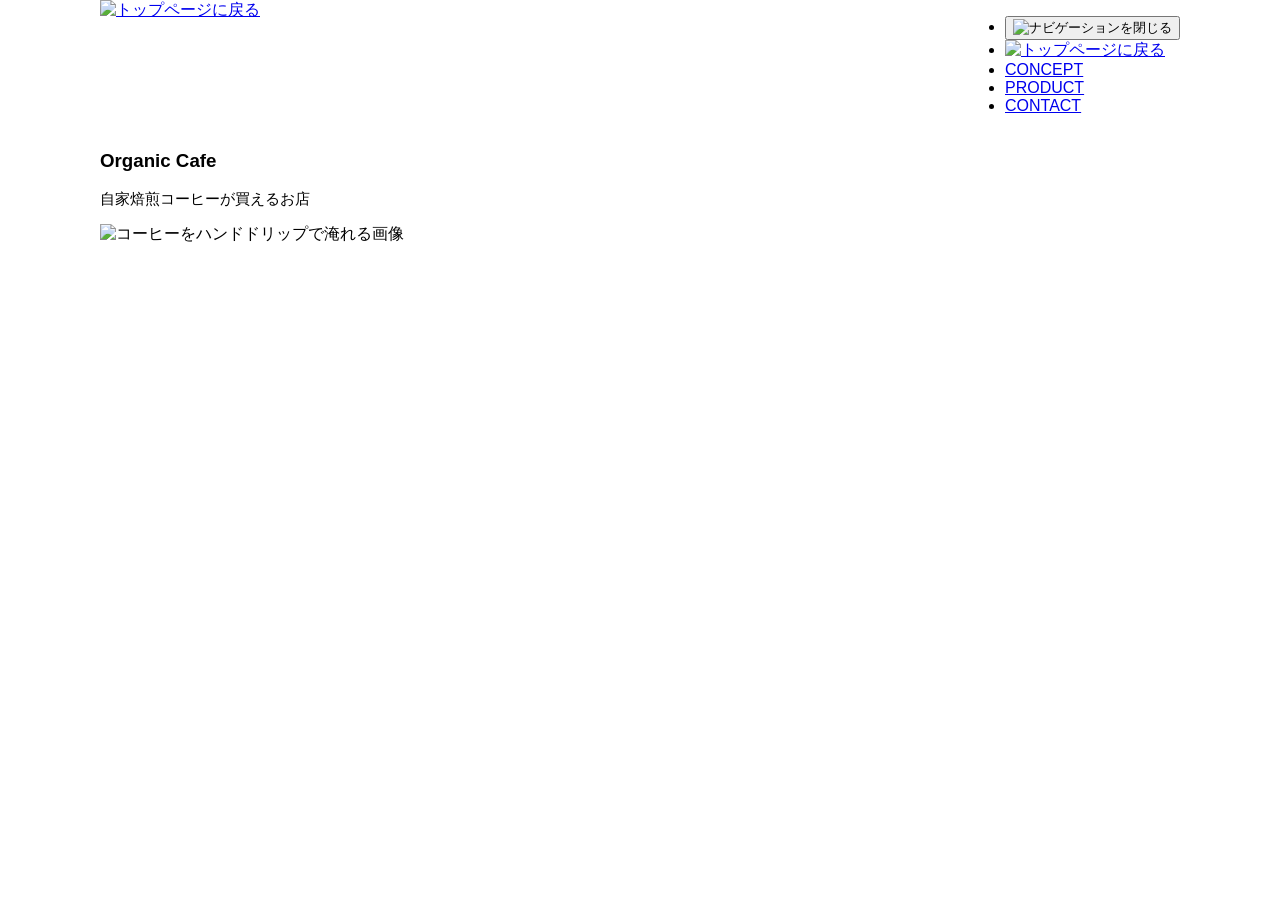
==== kadai_013/index.html @ 381c838a "保存" ====
<!DOCTYPE html>
<html>
  <head>
    <title>Organic Cafe</title>
    <meta charset="UTF-8" />
    <meta name="description" content="自家焙煎のコーヒーがお家で楽しめるOrganic Cafe"/>
    <meta name="viewport" content="width=device-width, initial-scale=1.0"/>
    <link rel="stylesheet" href="style.css"/>
  </head>
  <body>
    <!-- ヘッダー -->
  <header>
    <!-- ロゴ -->
      <a href="index.html" id="logo">
        <img src="/Users/miku/Desktop/kadai_013/images/logo.png" alt="トップページに戻る"/>
      </a>

    <!-- PC用ナビゲーション -->
      <nav id="nav-pc">
        <ul>
        <li><a href="index.html#concept">CONCEPT</a></li>
        <li><a href="index.html#product">PRODUCT</a></li>
        <li><a href="index.html#contact">CONTACT</a></li>
        </ul>
      </nav>
    
    <!--ハンバーガー画像-->
      <button id="menu-sp" onclick="document.getElementById('nav-sp').style.display = 'block'">
      <img src="/Users/miku/Desktop/kadai_013/images/button-menu.png" alt="ナビゲーションを開く">
      </button>
    <!--スマホ用ナビゲーション-->
      <nav id="nav-sp">
       <ul>
       <li>
       <button id="close" onclick="document.getElementById('nav-sp').style.display = 'none'">
        <img src="/Users/miku/Desktop/kadai_013/images/button-close.png" alt="ナビゲーションを閉じる">
       </button>
       </li>
        <li>
         <a id="logo-sp" href="index.html" onclick="document.getElementById('nav-sp').style.display = 'none'"><img src="/Users/miku/Desktop/kadai_013/images/logo-sp.png" alt="トップページに戻る"></a>
        </li>
        <li><a class="memu" href="index.html#concept" onclick="document.getElementById('nav-sp').style.display = 'none'">CONCEPT</a></li>
        <li><a class="memu" href="index.html#product" onclick="document.getElementById('nav-sp').style.display = 'none'">PRODUCT</a></li>
        <li><a class="memu" href="index.html#contact" onclick="document.getElementById('nav-sp').style.display = 'none'">CONTACT</a></li>
       </ul>
      </nav>
  </header>

    <main>
      <article>
        <!-- メインビジュアル -->
        <section id="main-visual">
          <div id="main-message">
            <h1>Organic Cafe</h1>
            <p>自家焙煎コーヒーが買えるお店</p>
          </div>
          <img src="/Users/miku/Desktop/kadai_013/images/main-image.jpg" alt="コーヒーをハンドドリップで淹れる画像"/>
        </section>
      </article>
    </main>
  </body>
</html>
---- kadai_013/style.css ----
/* PC、スマホ共通スタイル */
body {
  font-family: "Source Sans Pro", "Hiragino Kaku Gothic ProN", Meiryo, Arial,
   sans-serif;
}

p {
  font-size: 15px;
}

#main-visual > img {
  width: 100%;
}

/*================
PC用のスタイル 
=================*/
@media screen and (min-width: 768px) {
/* 横幅設定 */
body {
  max-width: 1080px;
  min-width: 960px;
  margin: 0 auto 0 auto;
  }

/* ヘッダー */
header {
  display: flex;
  justify-content: space-between;
  }

/* ナビゲーションのレイアウト */
#nav-pc {
  text-align: right;
  font-size: 14px;
  padding-top: 15px;
  display: none;
  }

/* ナビゲーションのリンクの装飾設定 */
#nav-pc > a {
  text-decoration: none;
  margin-left: 20px;
}

#nav-pc > a:link {
  color: #0d0d0d;
}

#nav-pc > a:visited {
  color: #0d0d0d;
}

#nav-pc > a:hover {
  color: #0d0d0d;
  text-decoration: underline;
}

#nav-pc > a:active {
  color: #0d0d0d;
}

#menu-sp {
  display: none;
}
}

/*スマホ用冷アウト*/
/*画面幅が767px以下の時*/
@media screen and (man-width: 767px) {
  /* 横幅設定 */
  body {
    min-width: 375px;
    margin: 0;
  }

/*スマホ用のスタイルを指定する*/

/*ハンバーガーメニュー*/
#menu-sp {
  float: right;
  padding: 0;
  display: none;
}

/*スマホ用ナビゲーション*/
#nav-sp {
  background-color: #ce933e;
  position: absolute;
  left: 0;
  top: 0;
  height: 100%;
  width: 100%;
  display: none;
  z-index: 100;
}

#nav-sp ul {
  padding-left: 0;
}

#nav-sp li {
  list-style:none;
}

/*×ボタン*/
#close {
   position: absolute;
   top: 20px;
   right: 20px;
}

/*ナビゲーションメニュー用ロゴ*/
#logo-sp {
  margin: 80px 0px 30px 20px;
}

#nav-sp a {
  display: block;
}

#nav-sp a:link {
  color: #ffffff;
}

#nav-sp a:visited {
  color: #ffffff;
}

#nav-sp a:hover {
  color: #ffffff;
  text-decoration: underline;
}

#nav-sp a:active {
  color: #ffffff;
}

#nav-sp .menu {
  text-decoration: none;
  display: block;
  margin: 0 20px;
  height: 44px;
  font-size: 16px;
  background-image: url("/Users/miku/Desktop/kadai_013/images/arrow.png");
  background-repeat: no-repeat;
  background-position: right top;
}
}
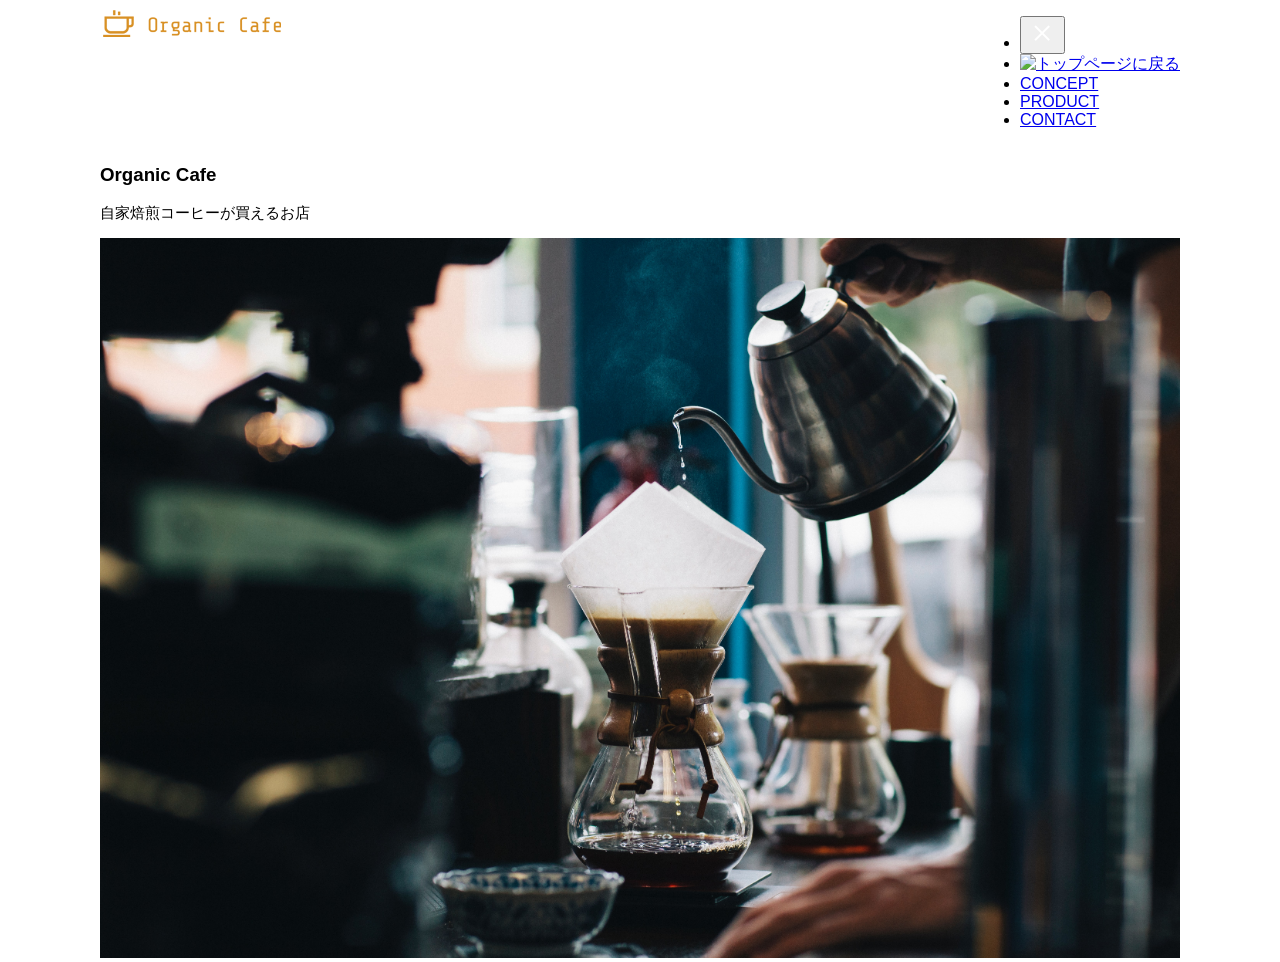
==== commit 8e9f06d8: "画像パス訂正" ====
--- a/kadai_013/index.html
+++ b/kadai_013/index.html
@@ -12,7 +12,7 @@
   <header>
     <!-- ロゴ -->
       <a href="index.html" id="logo">
-        <img src="/Users/miku/Desktop/kadai_013/images/logo.png" alt="トップページに戻る"/>
+        <img src="images/logo.png" alt="トップページに戻る"/>
       </a>
 
     <!-- PC用ナビゲーション -->
@@ -26,14 +26,14 @@
     
     <!--ハンバーガー画像-->
       <button id="menu-sp" onclick="document.getElementById('nav-sp').style.display = 'block'">
-      <img src="/Users/miku/Desktop/kadai_013/images/button-menu.png" alt="ナビゲーションを開く">
+      <img src="images/button-menu.png" alt="ナビゲーションを開く">
       </button>
     <!--スマホ用ナビゲーション-->
       <nav id="nav-sp">
        <ul>
        <li>
        <button id="close" onclick="document.getElementById('nav-sp').style.display = 'none'">
-        <img src="/Users/miku/Desktop/kadai_013/images/button-close.png" alt="ナビゲーションを閉じる">
+        <img src="images/button-close.png" alt="ナビゲーションを閉じる">
        </button>
        </li>
         <li>
@@ -54,9 +54,9 @@
             <h1>Organic Cafe</h1>
             <p>自家焙煎コーヒーが買えるお店</p>
           </div>
-          <img src="/Users/miku/Desktop/kadai_013/images/main-image.jpg" alt="コーヒーをハンドドリップで淹れる画像"/>
+          <img src="images/main-image.jpg" alt="コーヒーをハンドドリップで淹れる画像"/>
         </section>
       </article>
     </main>
   </body>
-</html>+</html>
